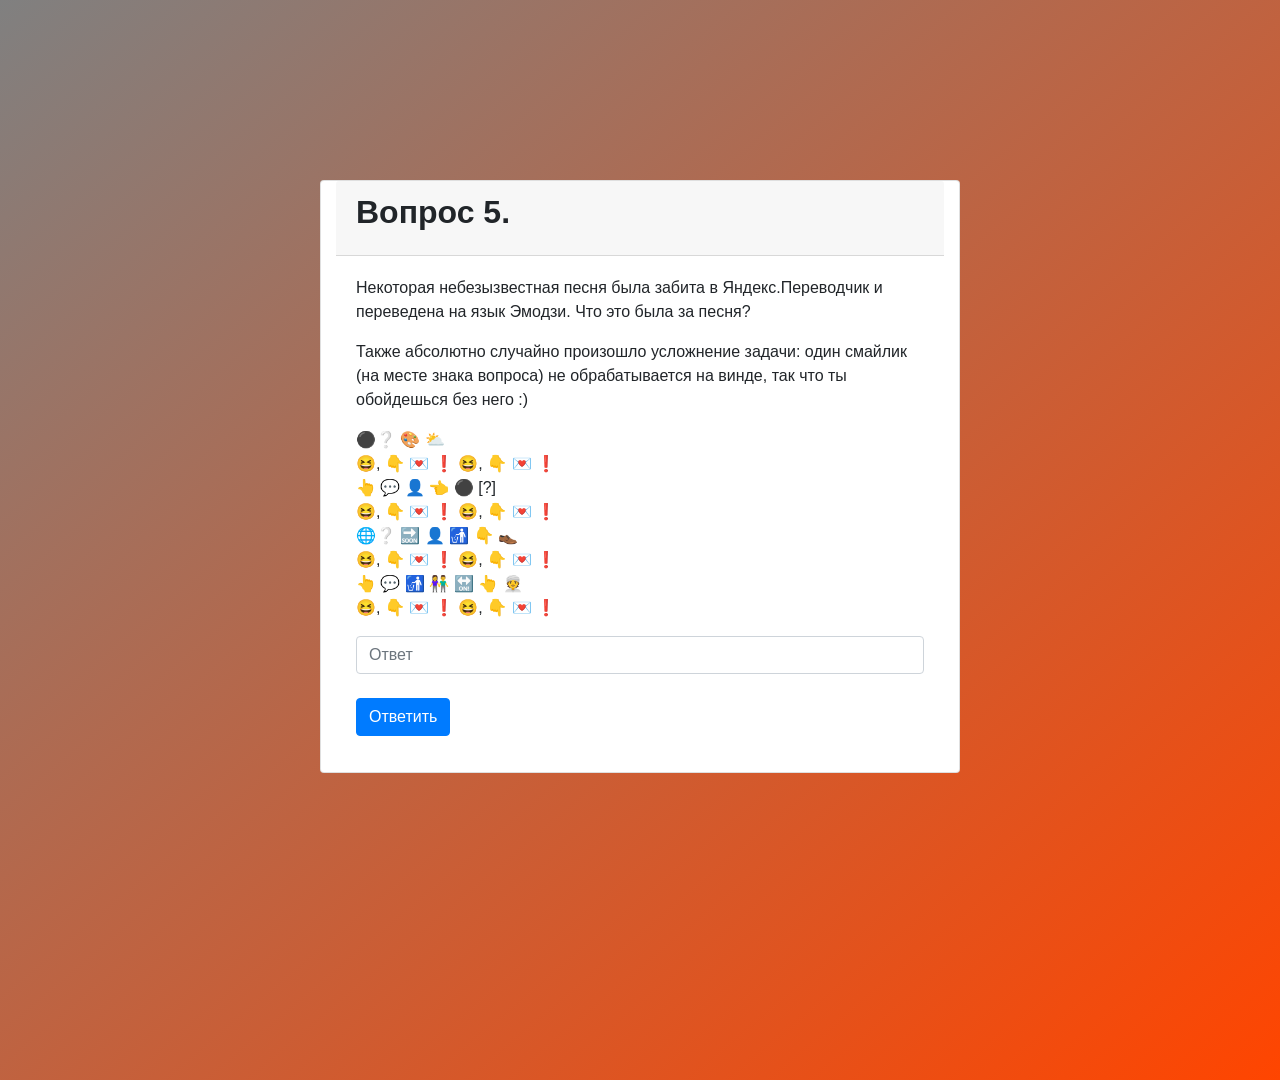
==== fifth task/fifthTask.html @ cf85450f "questions" ====
<!DOCTYPE html>
<html lang="en">
<head>
    <meta charset="UTF-8">
    <title>Title</title>
    <link rel="stylesheet" href="../bootstrap/bootstrap.css">
    <link rel="stylesheet" href="fifthTask.css">
</head>
<body>
<div class="card offset-md-3 col-md-6 vertical col-12">
    <div class="card-header">
        <h2 class="card-title">
            <strong>Вопрос 5.</strong>
        </h2>
    </div>
    <div class="card-body">
        <p>Некоторая небезызвестная песня была забита в Яндекс.Переводчик и переведена на язык Эмодзи. Что это была за песня?</p>
        <p>Также абсолютно случайно произошло усложнение задачи: один смайлик (на месте знака вопроса) не обрабатывается на винде, так что ты обойдешься без него :)</p>
        <p>⚫️❔ 🎨 ⛅<br>
        😆, 👇 💌 ❗ 😆, 👇 💌 ❗<br>
        👆 💬 👤 👈 ⚫️ [?] <br>
        😆, 👇 💌 ❗ 😆, 👇 💌 ❗<br>
        🌐❔ 🔜 👤 🚮 👇 👞<br>
        😆, 👇 💌 ❗ 😆, 👇 💌 ❗<br>
        👆 💬 🚮 👫 🔛 👆 👳<br>
        😆, 👇 💌 ❗ 😆, 👇 💌 ❗</p>

        <div class="form-group">
            <input type="text" id="answer" class="form-control" placeholder="Ответ"><br>
            <button class="btn btn-primary" id="send">Ответить</button>
        </div>
    </div>
</div>

<script src="fifthTask.js"></script>
<script src="https://code.jquery.com/jquery-3.3.1.slim.min.js" integrity="sha384-q8i/X+965DzO0rT7abK41JStQIAqVgRVzpbzo5smXKp4YfRvH+8abtTE1Pi6jizo" crossorigin="anonymous"></script>
<script src="https://cdnjs.cloudflare.com/ajax/libs/popper.js/1.14.7/umd/popper.min.js" integrity="sha384-UO2eT0CpHqdSJQ6hJty5KVphtPhzWj9WO1clHTMGa3JDZwrnQq4sF86dIHNDz0W1" crossorigin="anonymous"></script>
<script src="https://stackpath.bootstrapcdn.com/bootstrap/4.3.1/js/bootstrap.min.js" integrity="sha384-JjSmVgyd0p3pXB1rRibZUAYoIIy6OrQ6VrjIEaFf/nJGzIxFDsf4x0xIM+B07jRM" crossorigin="anonymous"></script>
</body>
</html>
---- fifth task/fifthTask.css ----
body {
    height: 100vh;
    background: linear-gradient(to top left, orangered, gray);
}
.vertical {
    margin-top: 20vh;
}
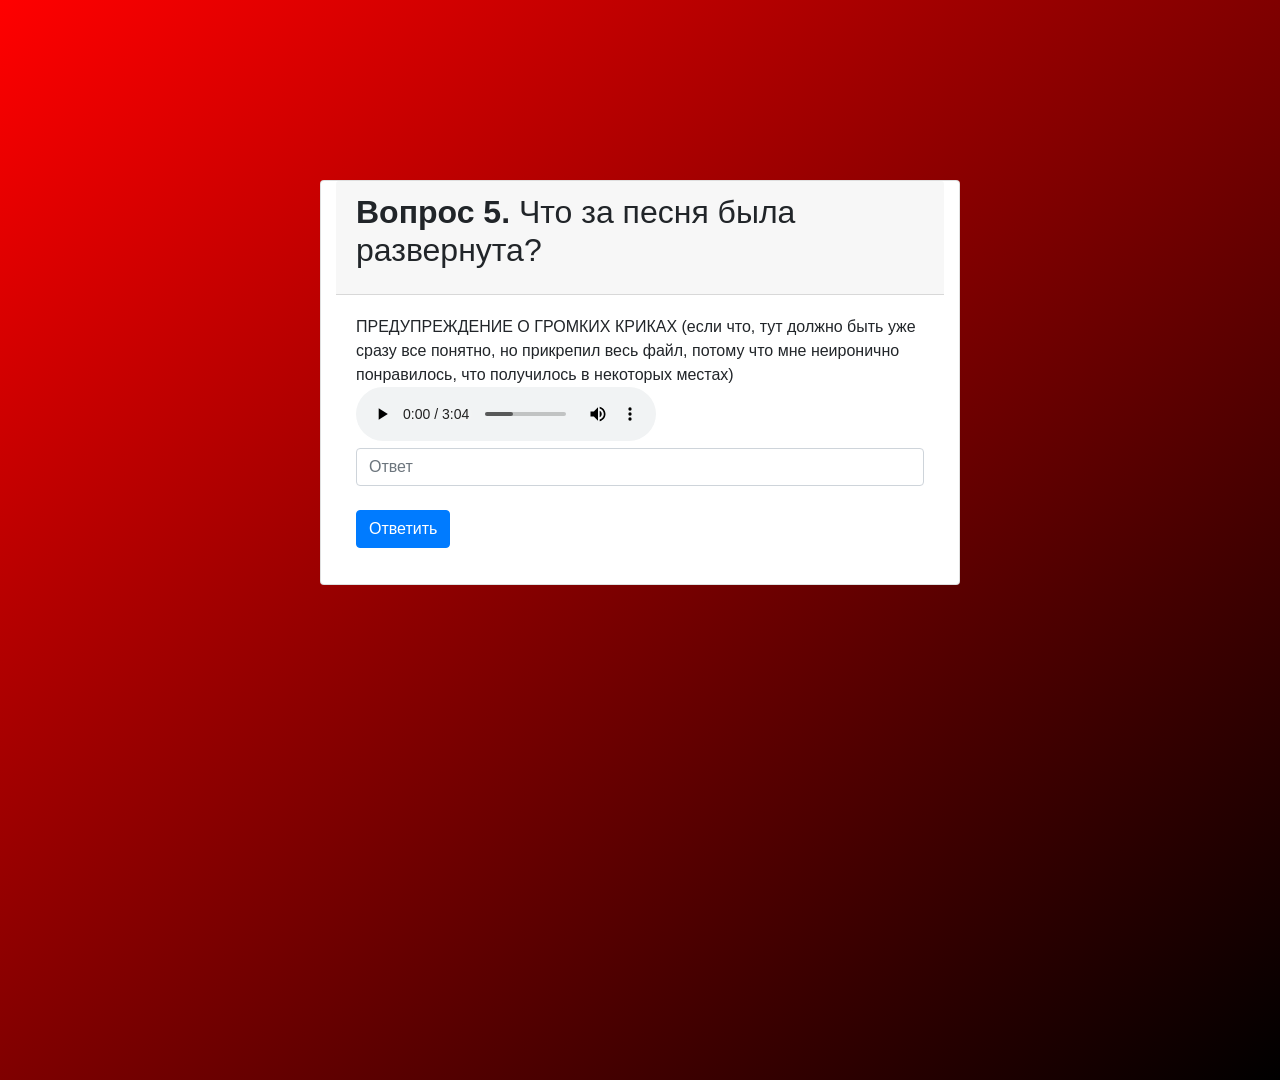
==== commit 187bdf85: "styles" ====
--- a/fifth task/fifthTask.html
+++ b/fifth task/fifthTask.html
@@ -11,20 +11,14 @@
     <div class="card-header">
         <h2 class="card-title">
             <strong>Вопрос 5.</strong>
+            Что за песня была развернута?
         </h2>
     </div>
     <div class="card-body">
-        <p>Некоторая небезызвестная песня была забита в Яндекс.Переводчик и переведена на язык Эмодзи. Что это была за песня?</p>
-        <p>Также абсолютно случайно произошло усложнение задачи: один смайлик (на месте знака вопроса) не обрабатывается на винде, так что ты обойдешься без него :)</p>
-        <p>⚫️❔ 🎨 ⛅<br>
-        😆, 👇 💌 ❗ 😆, 👇 💌 ❗<br>
-        👆 💬 👤 👈 ⚫️ [?] <br>
-        😆, 👇 💌 ❗ 😆, 👇 💌 ❗<br>
-        🌐❔ 🔜 👤 🚮 👇 👞<br>
-        😆, 👇 💌 ❗ 😆, 👇 💌 ❗<br>
-        👆 💬 🚮 👫 🔛 👆 👳<br>
-        😆, 👇 💌 ❗ 😆, 👇 💌 ❗</p>
-
+        ПРЕДУПРЕЖДЕНИЕ О ГРОМКИХ КРИКАХ
+        (если что, тут должно быть уже сразу все понятно, но прикрепил весь файл, потому что мне неиронично понравилось, что получилось в некоторых местах)
+        <br>
+        <audio src="audiomass-output.mp3" controls></audio>
         <div class="form-group">
             <input type="text" id="answer" class="form-control" placeholder="Ответ"><br>
             <button class="btn btn-primary" id="send">Ответить</button>
--- a/fifth task/fifthTask.css
+++ b/fifth task/fifthTask.css
@@ -1,6 +1,6 @@
 body {
     height: 100vh;
-    background: linear-gradient(to top left, orangered, gray);
+    background: linear-gradient(to top left, black, red);
 }
 .vertical {
     margin-top: 20vh;
